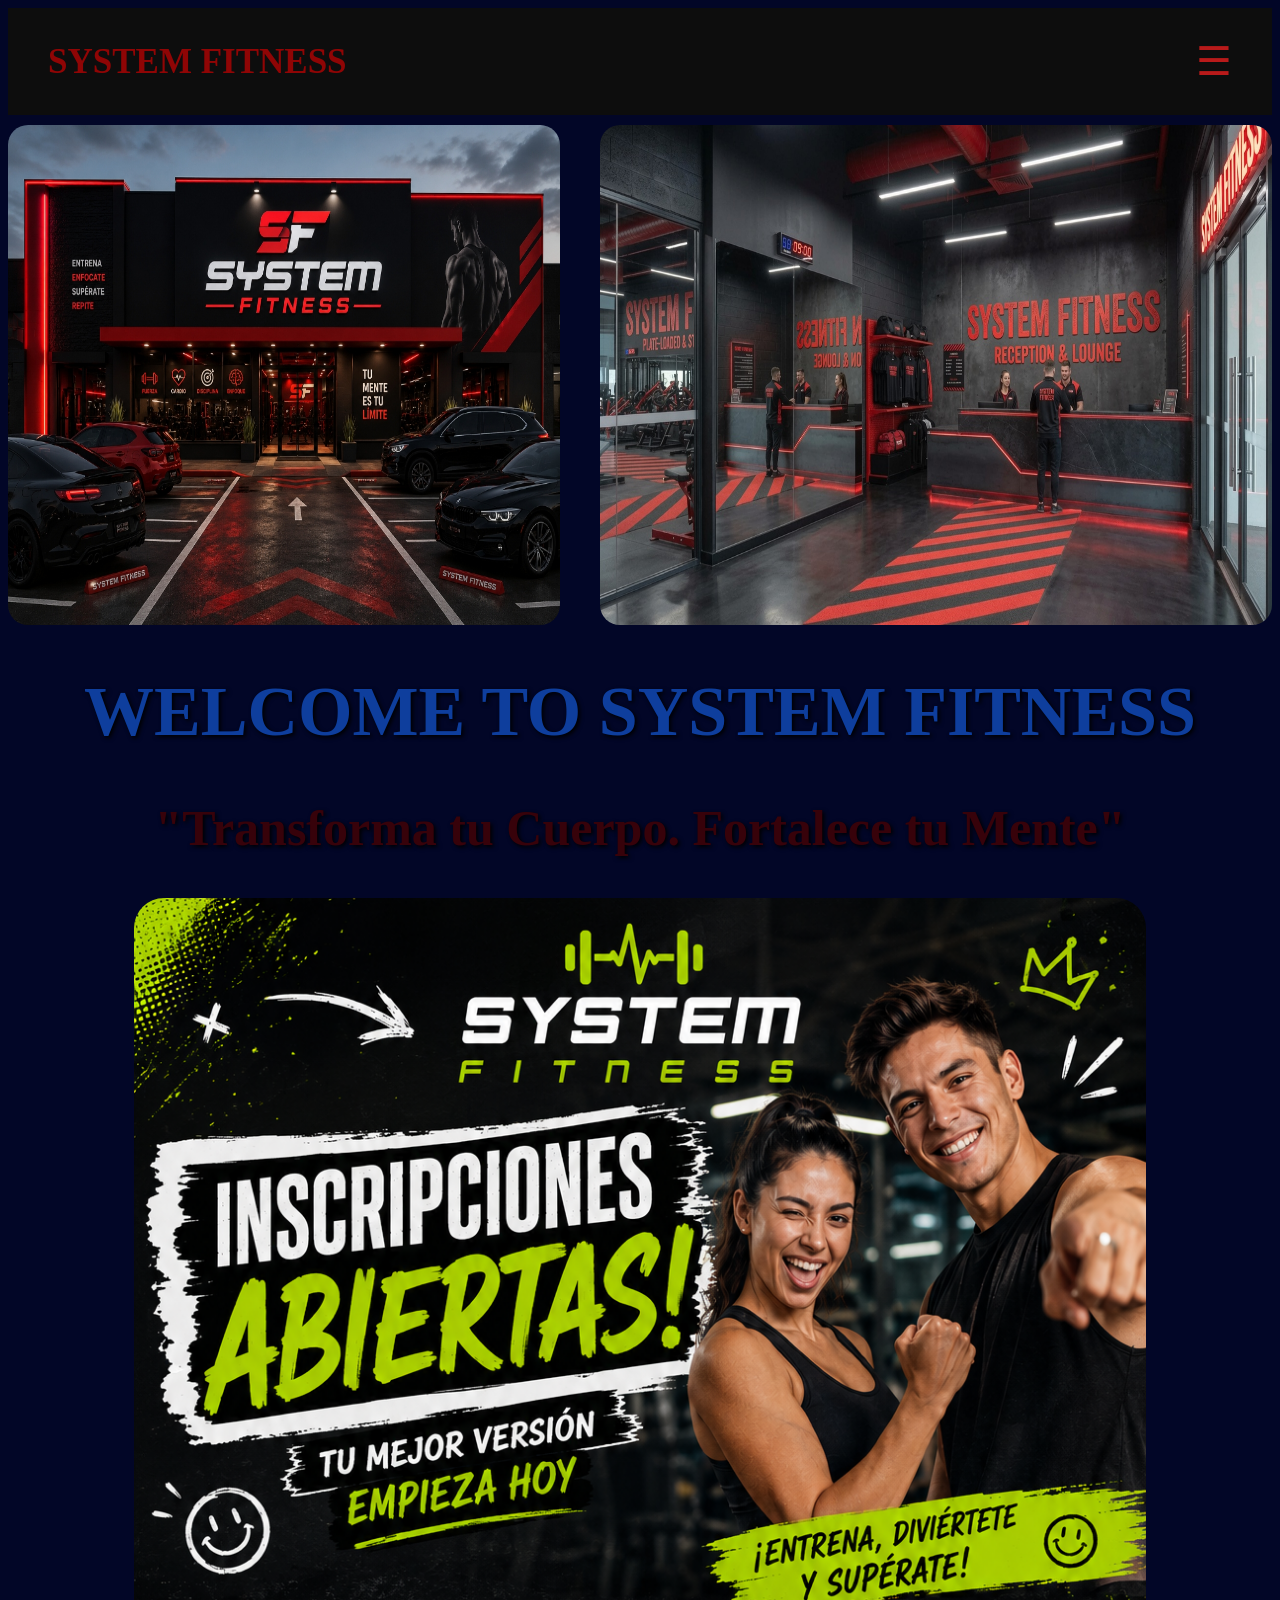
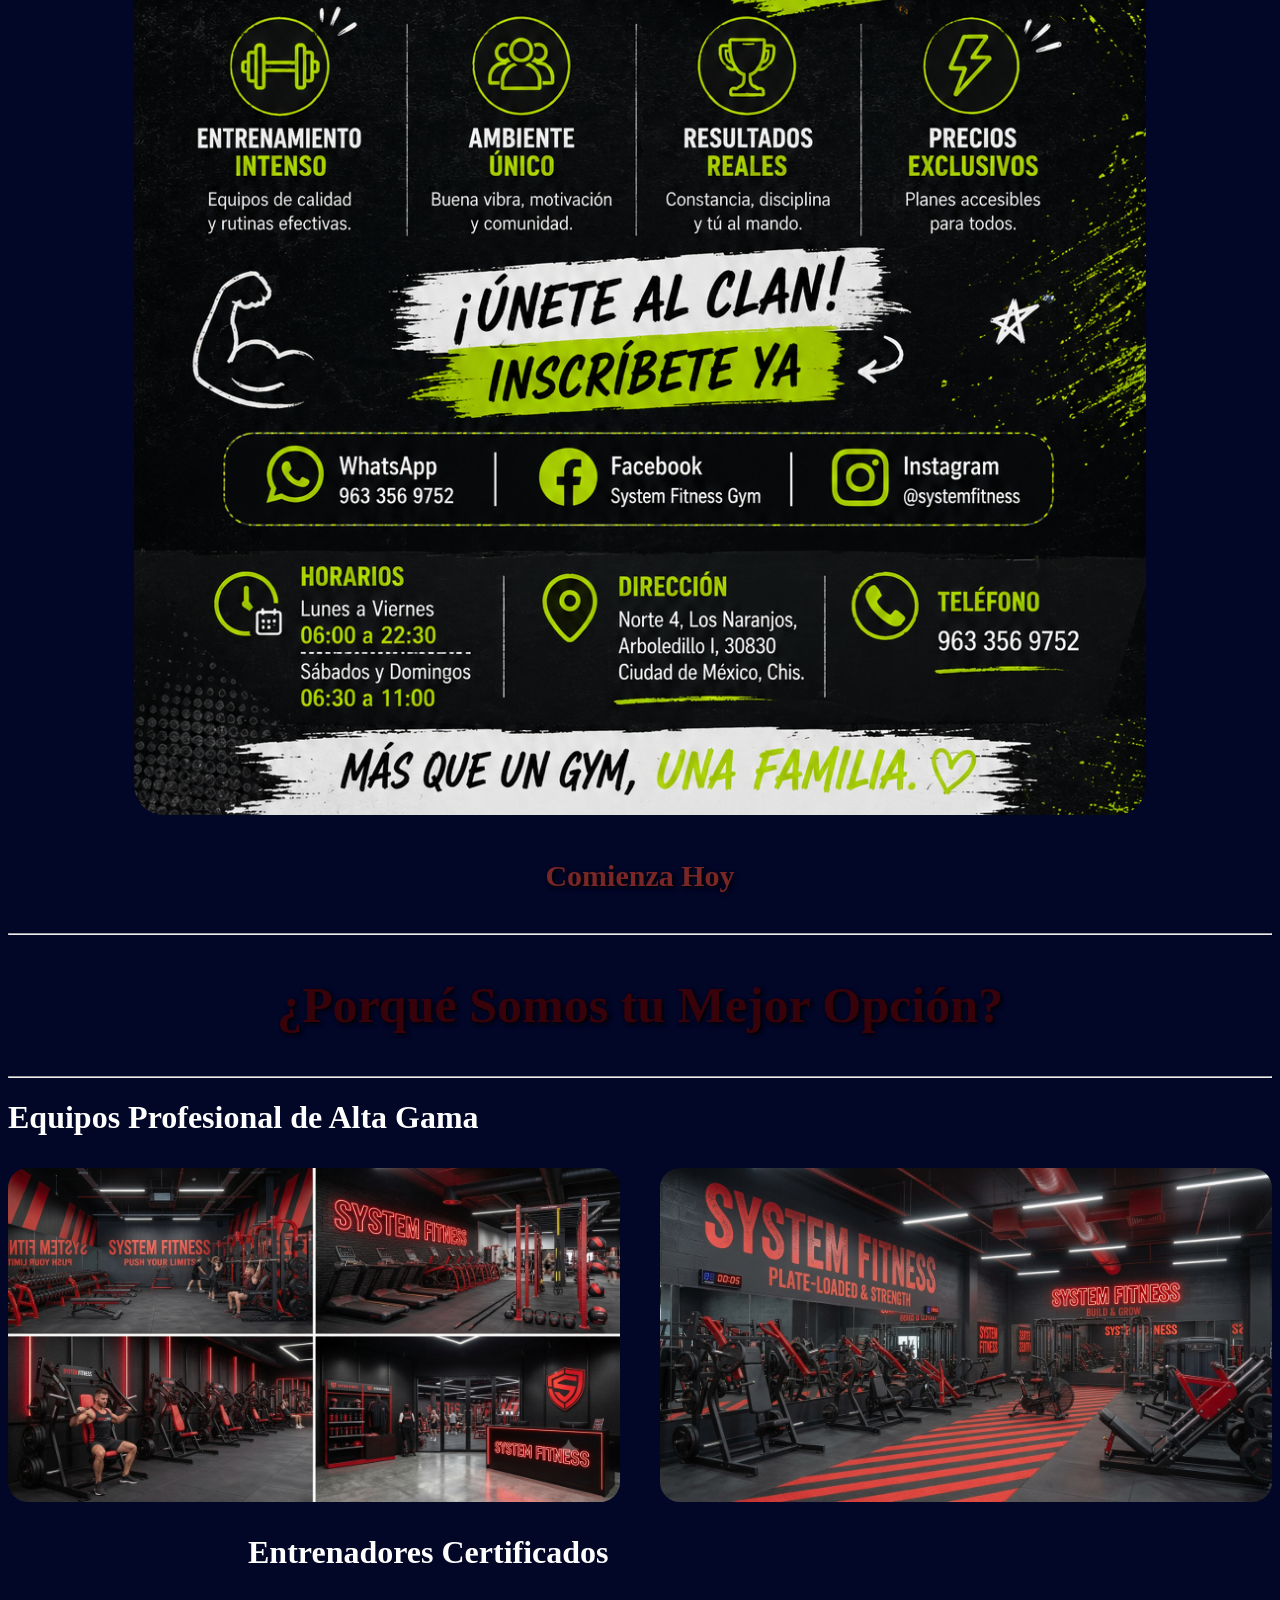
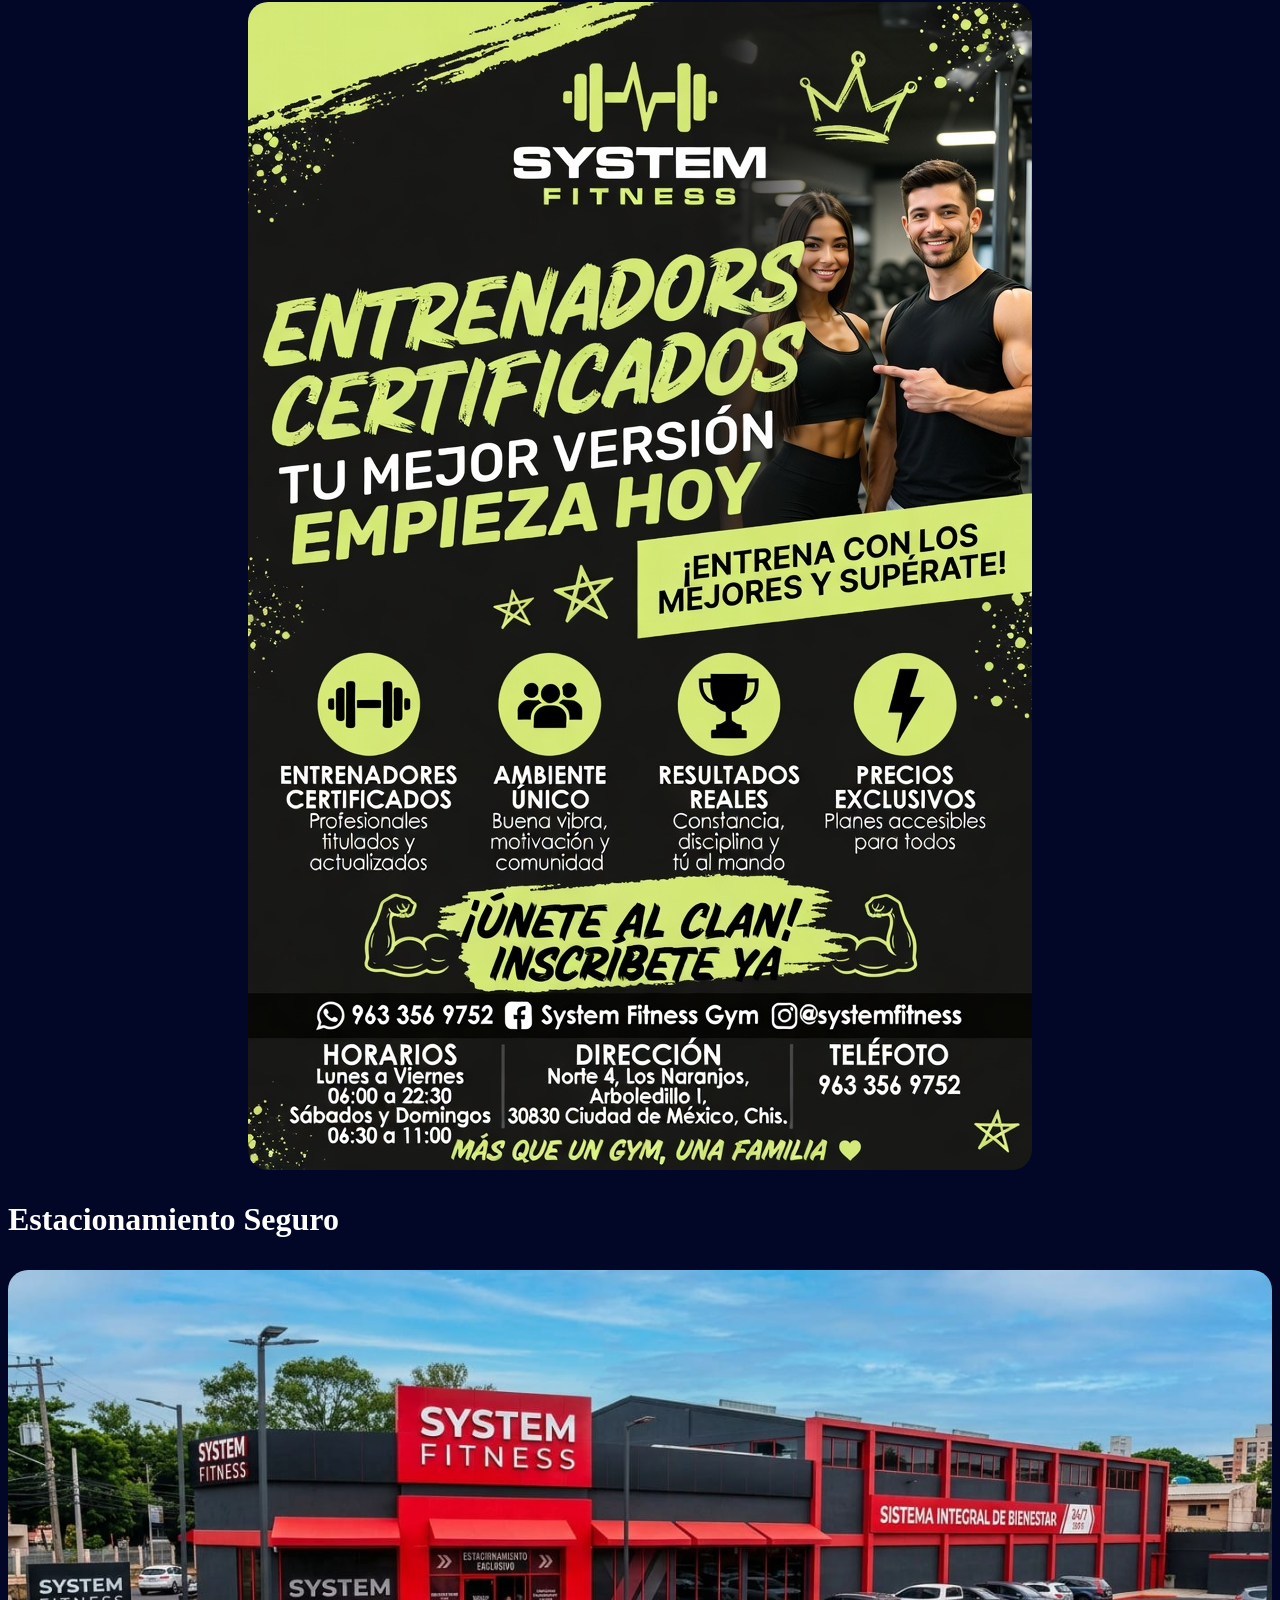
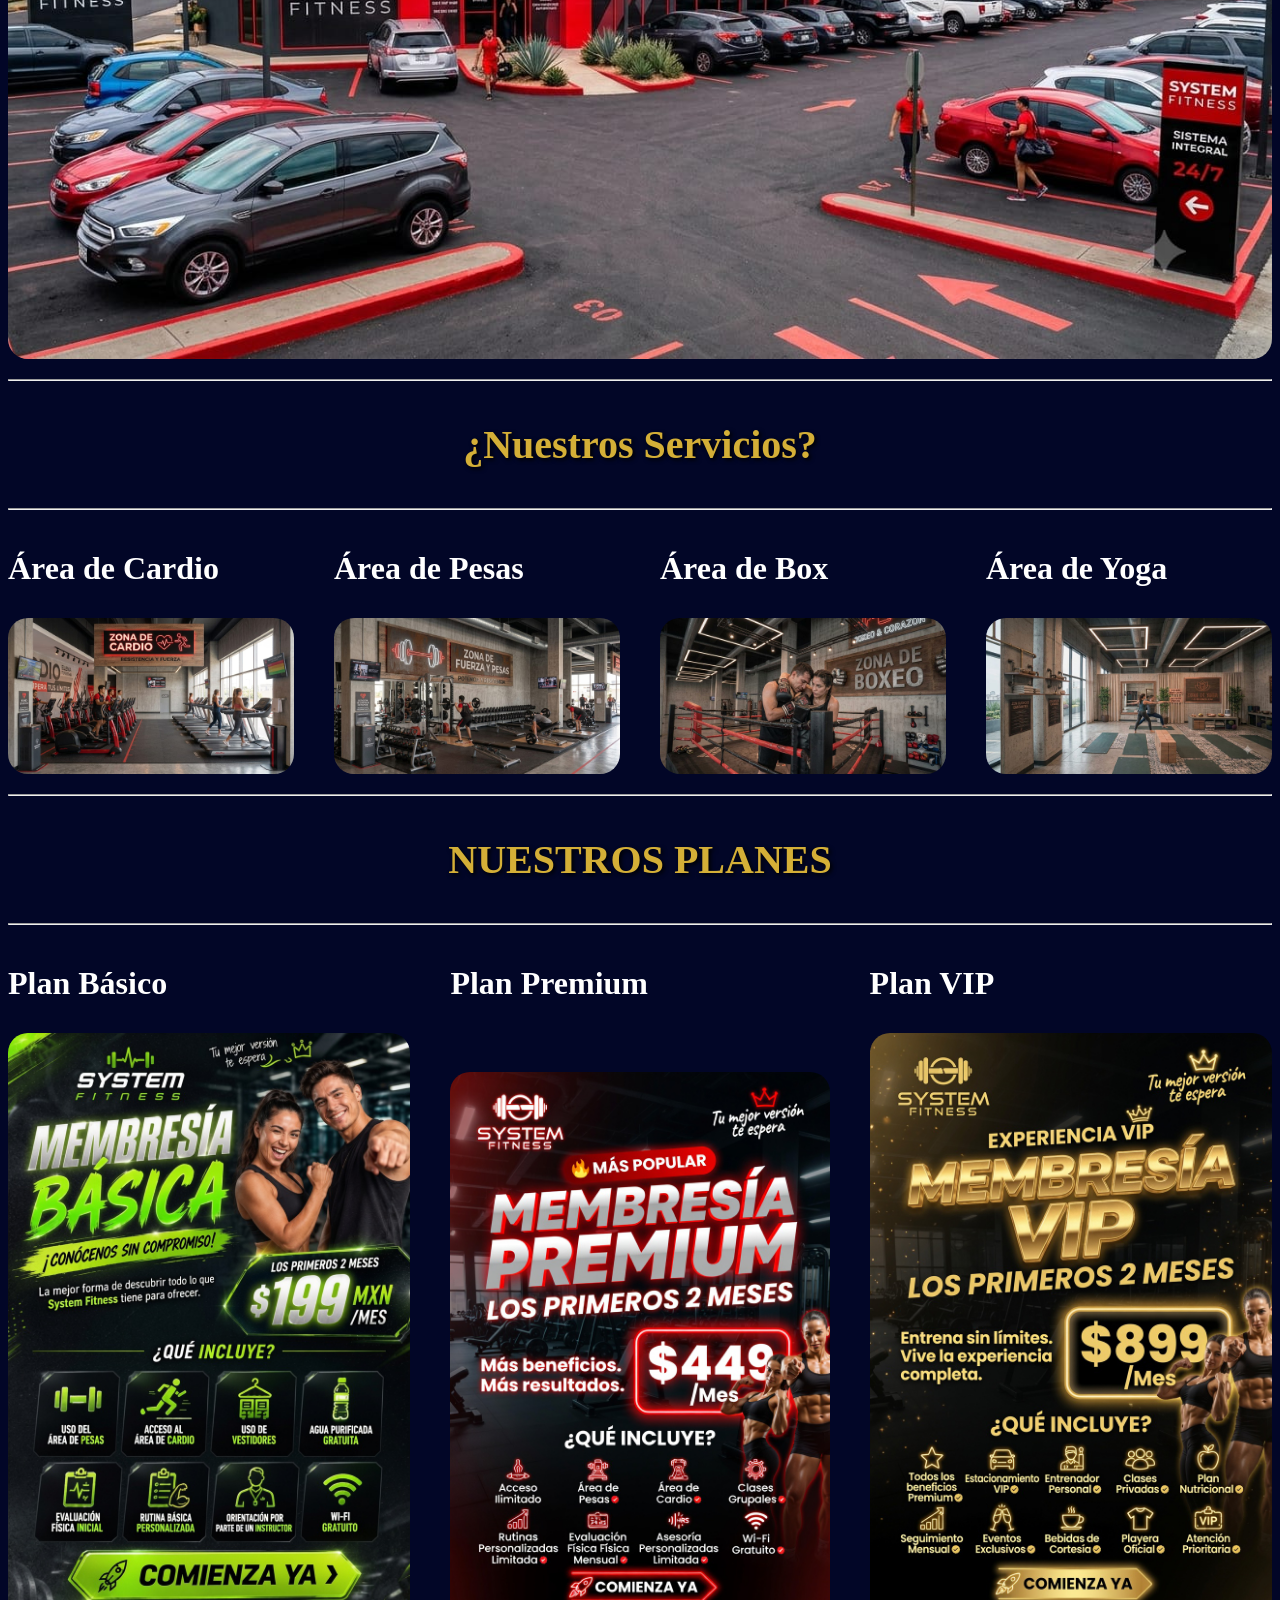
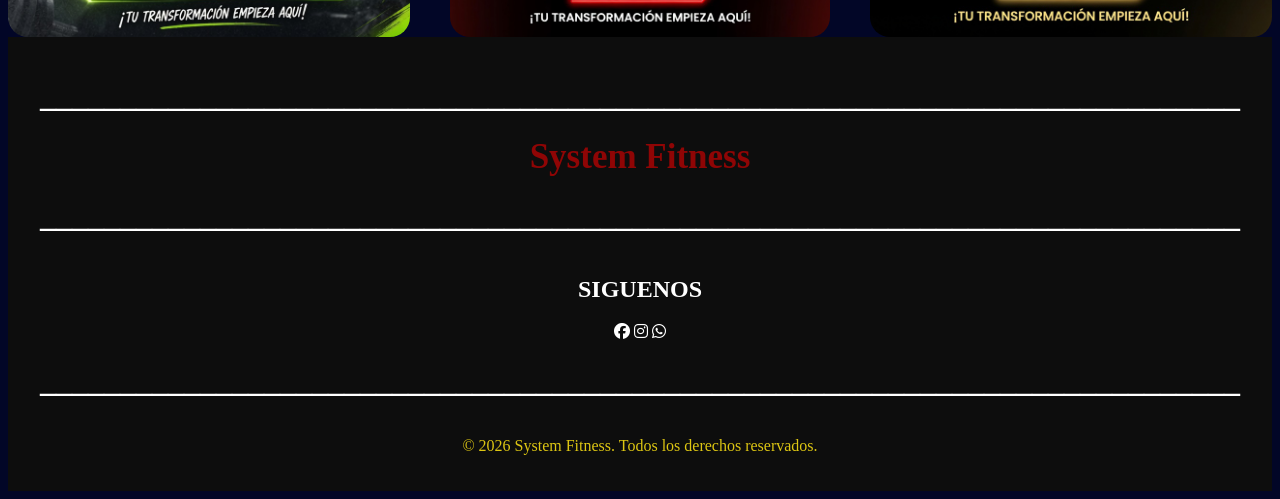
==== index.html/index.html @ 3337916f "Subida de Archivos" ====
<!DOCTYPE html>
<html lang="es">
<head>
    <meta charset="UTF-8">
    <meta name="viewport" content="width=device-width, initial-scale=1.0">
    <title>System Fitness</title>
    <link rel="stylesheet" href="Principal.css">
    <link rel="stylesheet" href="Paginas.css">
    <link rel="stylesheet" href="https://cdnjs.cloudflare.com/ajax/libs/font-awesome/6.4.0/css/all.min.css">
</head>
<body>
<header>
<div class="logo">
    <a href="index.html">
        <h1>SYSTEM FITNESS</h1>
    </a>
</div>
    <div class="menu-btn" onclick="toggleMenu()">
        ☰
    </div>
    <nav id="menu">
        <ul>
            <li><a href="index.html">Inicio</a></li>
            <li><a href="Servicios.html">Servicios</a></li>
            <li><a href="Contactos.html">Contactos</a></li>
            <li><a href="Instalaciones.html">Instalaciones</a></li>
            <li><a href="Tienda.html">Tienda</a></li>
        </ul>
    </nav>
</header>
<div class="INICIOGYM">
    <div class="INICIOGYM1">
      <img src="Estacionamiento.jpeg">
    </div>
    <div class="INICIOGYM1">
      <img src="Imagen 1.jpeg">
    </div>
</div>
 <div class="TextoInicio">
    <div class="TextoInicio1">
     <h1>WELCOME TO SYSTEM FITNESS</h1>
     <h2>"Transforma tu Cuerpo.
Fortalece tu Mente"</h2>
    </div>
 </div>
 <div class="TextoInicio">
    <div class="TextoInicio1">
        <img src="Inscripciones.png">
<h4>
Comienza Hoy</h4>
<hr>
    <h2>¿Porqué Somos tu Mejor Opción?</h2>
<hr>
    </div>
</div>   
        <h1>Equipos Profesional de Alta Gama</h1>  
<div class="INICIO">
    <div class="INICIO1">
        <img src="Imagen 2.jpeg">
    </div>
    <div class="INICIO1">
        <img src="Imagen 3.jpeg">
    </div>
</div>
<div class="INICIO">
    <div class="INICIO1">
        <h1>Entrenadores Certificados</h1>
        <img src="EntrenadoresCertificados.jpg">
    </div>
</div>
<div class="INICIO">
    <div class="INICIO1">
        <h1>Estacionamiento Seguro</h1>
        <img src="Estacionamiento2.jpeg">
    </div>
</div>
 <div class="TextoInicio">
    <div class="TextoInicio1">
<hr>
    <h3>¿Nuestros Servicios?</h3>
<hr>
    </div>
 </div>
<div class="INICIO">
    <div class="INICIO1">
        <h1>Área de Cardio</h1>
        <img src="Cardio.jpeg">
    </div>
    <div class="INICIO1">
        <h1>Área de Pesas</h1>
        <img src="Pesas.jpeg">
    </div>
    <div class="INICIO1">
        <h1>Área de Box</h1>
        <img src="Boxeo1.jpeg">
    </div>
    <div class="INICIO1">
        <h1>Área de Yoga</h1>
        <img src="Yoga1.jpeg">
    </div>
</div>
 <div class="TextoInicio">
    <div class="TextoInicio1">
<hr>
    <h3>NUESTROS PLANES</h3>
<hr>
    </div>
 </div>
<div class="INICIO">
    <div class="INICIO1">
        <h1>Plan Básico</h1>
        <img src="MembresiaBasica.jpg">
    </div>
    <div class="INICIO1">
        <h1>Plan Premium</h1>
        <img src="MembresiaPremium.jpg">
    </div>
    <div class="INICIO1">
        <h1>Plan VIP</h1>
        <img src="MembresiaVIP.jpg">
    </div>
</div>
<footer>
 <h1>___________________________________________________________________________</h1>
    <div class="logo">
        <h1>System Fitness</h1>
    </div>
    <h1>___________________________________________________________________________</h1>
    <h2>SIGUENOS</h2>
  <div class="social-icons">
    <i class="fa-brands fa-facebook"></i>
    <i class="fa-brands fa-instagram"></i>
    <i class="fa-brands fa-whatsapp"></i>
        <h1>___________________________________________________________________________</h1>
    </div>
    <p>&copy; 2026 System Fitness. Todos los derechos reservados.</p>
</footer>            
<script>
function toggleMenu() {
    let menu = document.getElementById("menu");
    if(menu.style.display === "block"){
        menu.style.display = "none";
    }else{
        menu.style.display = "block";
    }
}
</script>
</body>
</html>
---- index.html/Principal.css ----
/* Color de Fondo*/
body{
    background-color: rgb(2, 6, 39);
    background-size: cover;
}
/* Menu de Navegacion de System Fitness*/
.logo a{
    text-decoration: none;
    color: inherit;
    transition: .3s;
}
.logo a:hover{
    color: #ff4d4d;
}
/*Letras*/
body{
    color: white;
}
/*Parrafos*/
p{
    color: rgb(221, 198, 19);
}
/* Barra superior */
header{
    display:flex;
    justify-content:space-between;
    align-items:center;
    padding:30px 40px;
    background:#0d0d0d;
    position:center;
}
/* Logo */
.logo h1{
    margin:0;
    color:#8f0505;
    font-size:35px;
}
/* Botón hamburguesa */
.menu-btn{
    font-size:40px;
    cursor:pointer;
    color:rgb(184, 26, 26);
}
/* Menú oculto */
nav{
    display:none;
    position:absolute;
    top:80px;
    right:20px;
    background:#1a1a1a;
    border-radius:10px;
    width:220px;
}
/* Lista */
nav ul{
    list-style:none;
    margin:0;
    padding:0;
}
nav ul li{
    border-bottom:1px solid #333;
}
nav ul li:last-child{
    border-bottom:none;
}
nav ul li a{
    display:block;
    padding:15px;
    color:white;
    text-decoration:none;
}
/* Efecto al pasar mouse */
nav ul li a:hover{
    background:#101066;
    color:black;
}
/*Ultima Seccion*/
footer{
    flex-direction: column;
    background-color: #0d0d0d;
    color: white;
    text-align: center;
    padding: 20px;
    position: relative;
    bottom: 0;
    left: 0;
    max-width: 100%;
    display:grid;
    grid-template-columns: repeat(1, minmax(100px, 1fr));
    word-break: break-all;
}
---- index.html/Paginas.css ----
/* ================= Inicio ================= */
.INICIOGYM{
    display:flex;
    justify-content:center;
    gap:40px;
}
.INICIOGYM1{
    display:flex;
    flex-direction:column;
    gap:10px;
    margin-top:10px;
    margin-top: 10px; 
    justify-content:space-between; 
}
.INICIOGYM1 img{
    max-width:100%;
    height:500px;
    object-fit:fill;   
    border-radius:20px;
    transition:.3s;
    cursor:pointer;
}
/*_________________________________________________________________*/
.TextoInicio{
    text-align:center;
    margin-top:20px;
}
.TextoInicio1 h1{
    font-size:70px;
    color:#0e3e9d;
    text-shadow: 2px 2px 4px #000000;
}
.TextoInicio1 h2{
    font-size:50px;
    color:#37020a;
    text-shadow: 2px 2px 4px #000000;
}
.TextoInicio1 h3{
    font-size:40px;
    color:#d4af37;
    text-shadow: 2px 2px 4px #000000;
}
.TextoInicio1 h4{
    font-size:30px;
    color:#792626;
    text-shadow: 2px 2px 4px #000000;
}
.TextoInicio1 h5{
    font-size:30px;
    color:#ff0000;
    text-shadow: 2px 2px 4px #000000;
}
.TextoInicio1 img{
    max-width:80%;
    height:auto;
    object-fit:fill;   
    border-radius:30px;
    transition:.3s;
    cursor:pointer;
}
/*_________________________________________________________________*/
.INICIO{
    display:flex;
    justify-content:center;
    gap:40px;
}
.INICIO1{
    margin-top: 10px;
    flex-direction: column;
    display:flex;
    justify-content:space-between;
    gap:10px;
}
.INICIO1 img{
    max-width:100%;
    height:auto;
    object-fit:fill;   
    border-radius:20px;
    transition:.3s;
    cursor:pointer;
}
/* ================= Servicios ================= */
.SERVICIOS{
    display:flex;
    justify-content:center;
    gap:40px;
    margin-left: 40px;
}
.SERVICIOS1{
    margin-top: 30px;
   display:flex;
    flex-direction:column;
    justify-content:space-between;
    gap:10px;
}
.SERVICIOS1 img{
    max-width:100%;
    height: 450px;;
    object-fit:fill;   
    border-radius:20px;
    transition:.3s;
    cursor:pointer;
}
/*_________________________________________________________________*/
.table1{
    margin-bottom:60px;
    margin: 0 auto;
    border-collapse: collapse;
    width: 100%;
    max-width: 1200px;
    height: auto;
    margin: 0 auto 40px auto;
    border: 3px solid black;
}
.table1 th,
.table1 td{
    background:#db0c0c;
    color:white;
    border:3px solid black;
    padding:15px;
    text-align:center;
    vertical-align:middle;
}
.table2{
    margin: 0 auto;
    border-collapse: collapse;
    margin: 0 auto 40px auto;
    width: 100%;
    max-width: 1200px;
    height: auto;
    border: 3px solid black;
}
.table2 th,
.table2 td{
    background:#084cc2;
    color:white;
    border:3px solid black;
    padding:15px;
    vertical-align:top;
}
/* ================= Contactos ================= */


/* ================= Instalaciones ================= */
.INSTALACION{
    display:flex;
    justify-content:center;
    gap:40px;
}
.INSTALACION1{
    margin-top: 10px;
    flex-direction: column;
    display:flex;
    justify-content:space-between;
    gap:10px;
}
.INSTALACION1 img{
    max-width:100%;
    height: 450px;
    object-fit:fill;   
    border-radius:20px;
    transition:.3s;
    cursor:pointer;
}
.Maquinas{
    display:flex;
    justify-content:center;
    gap:40px;
}
.Maquina{
    margin-top: 10px;
    flex-direction: column;
    display:flex;
    justify-content:space-between;
    gap:10px;
}
.Maquina img{
    object-fit:contain;
    background:white;
    padding:10px;
    max-width:100%;
    height:250px;
    object-fit:cover;   
    border-radius:20px;
    transition:.3s;
    cursor:pointer;
}
/* ================= Tienda ================= */
.Tienda{
    display:flex;
    justify-content:center;
    gap:40px;
}
.Tienda1{
    margin-top: 10px;
    flex-direction: column;
    display:flex;
    justify-content:space-between;
    gap:10px;
}
.Tienda1 img{
    max-width:100%;
    height:450px;
    aspect-ratio: 1/1;
    object-fit:fill;   
    border-radius:20px;
    transition:.3s;
    cursor:pointer;
}
.Marcas{
    display:flex;
    justify-content:center;
    gap:40px;
}
.Marca1{
    margin-top: 10px;
    flex-direction: column;
    display:flex;
    justify-content:space-between;
    gap:10px;
}
.Marca1 img{
    max-width:100%;
    height:300px;
    aspect-ratio: 1/1;
    object-fit:fill;   
    border-radius:20px;
    transition:.3s;
    cursor:pointer;
}
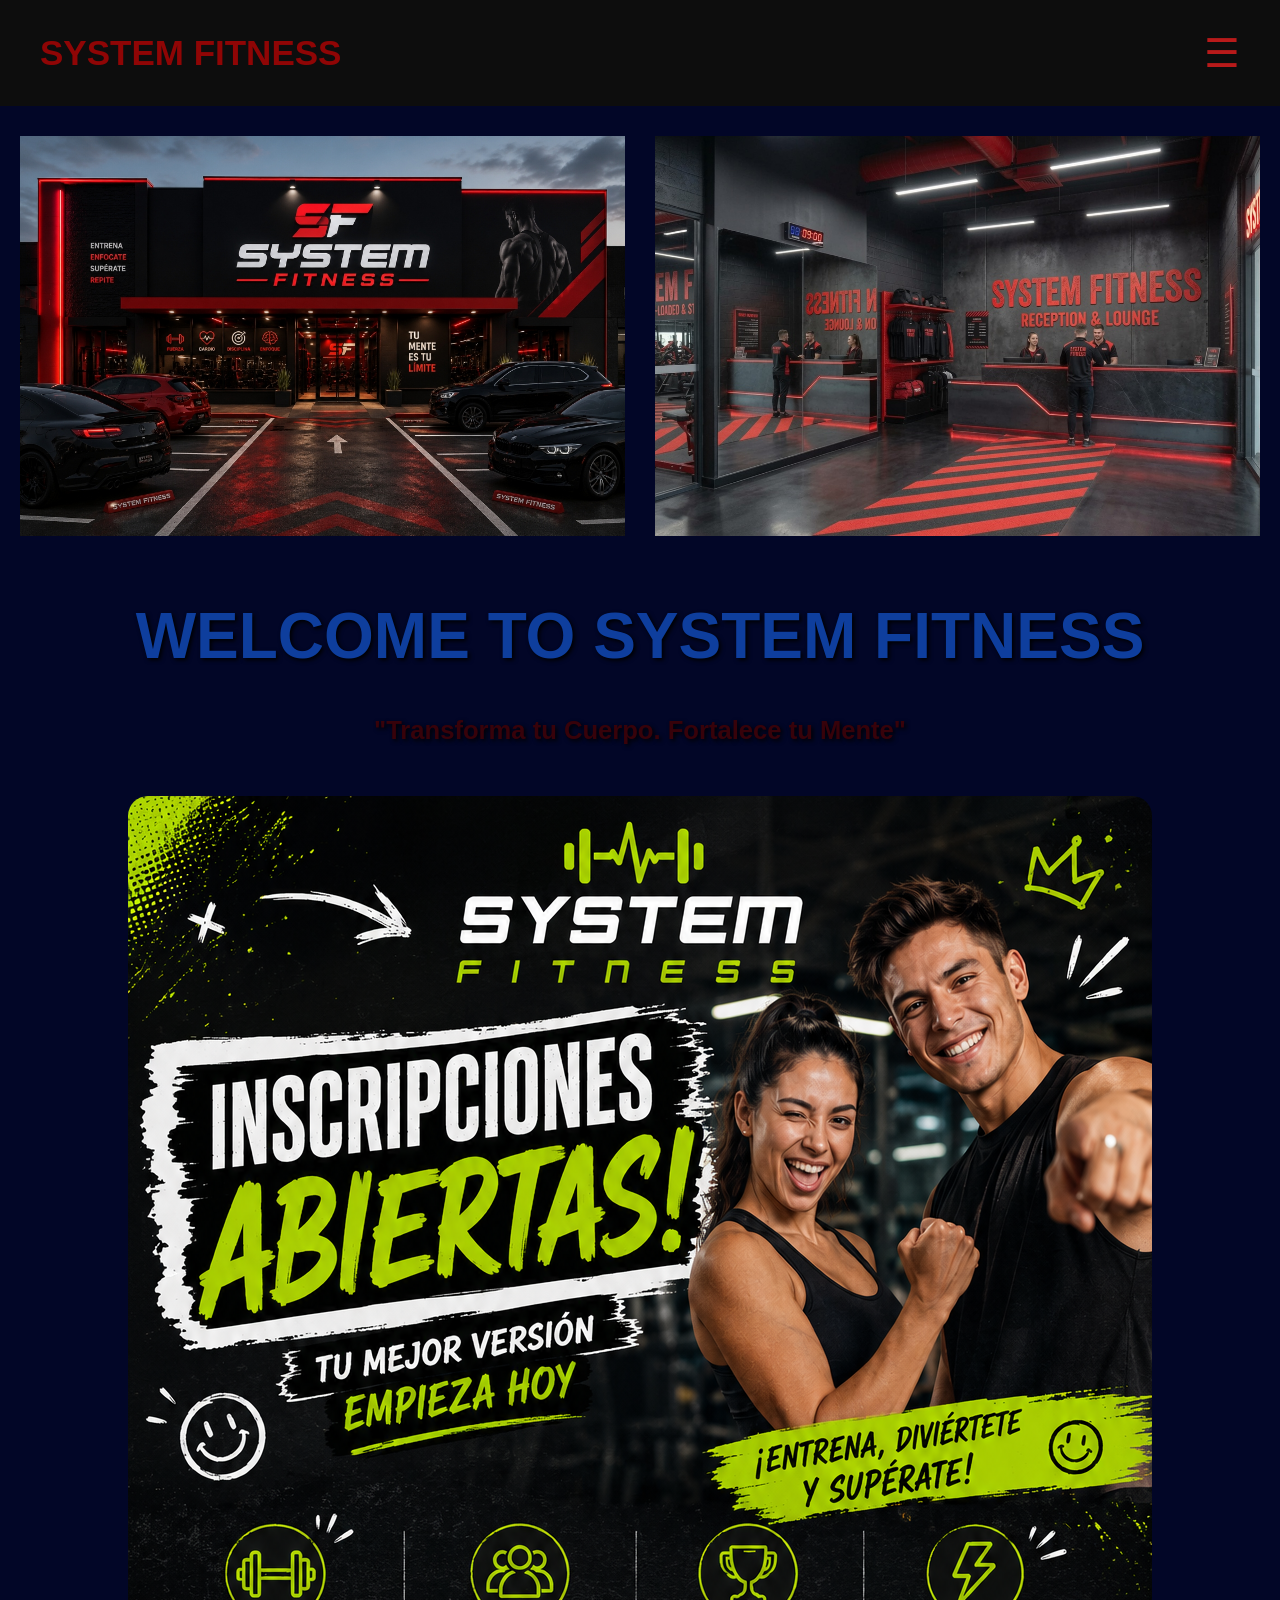
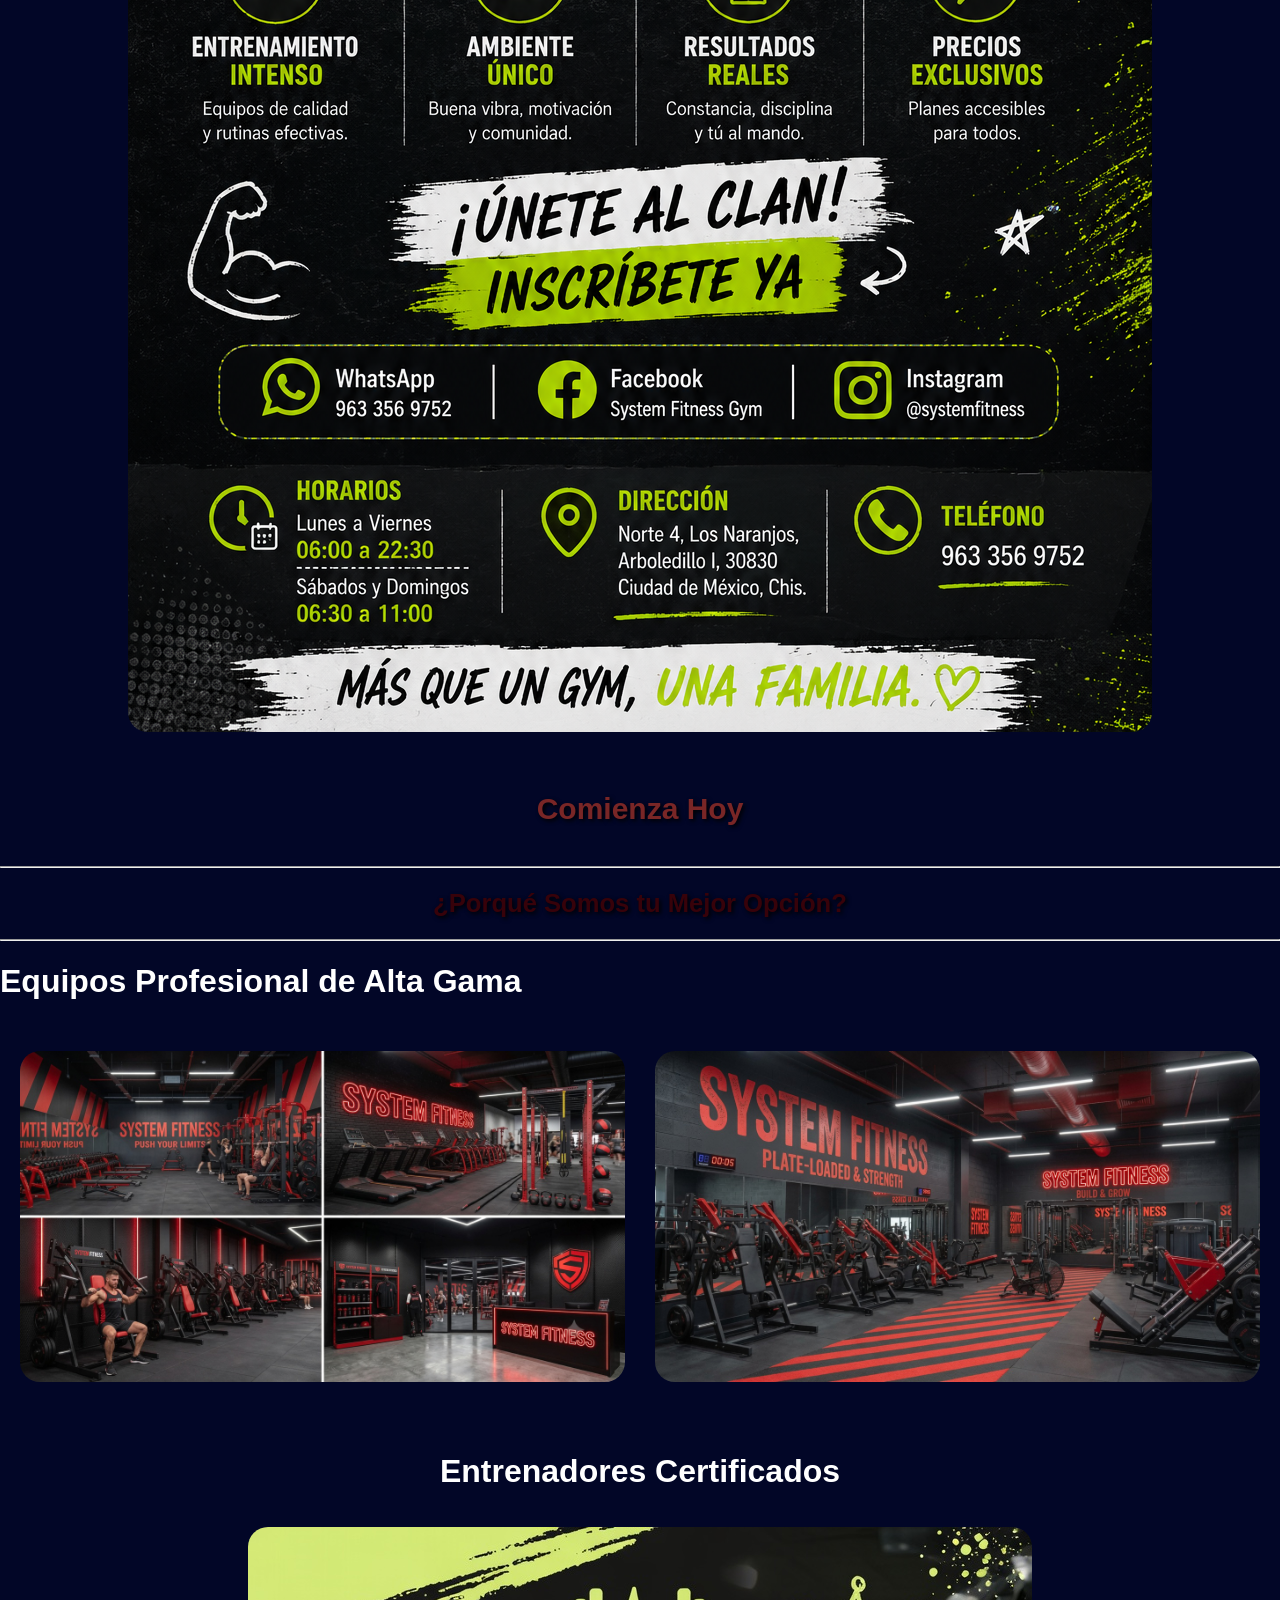
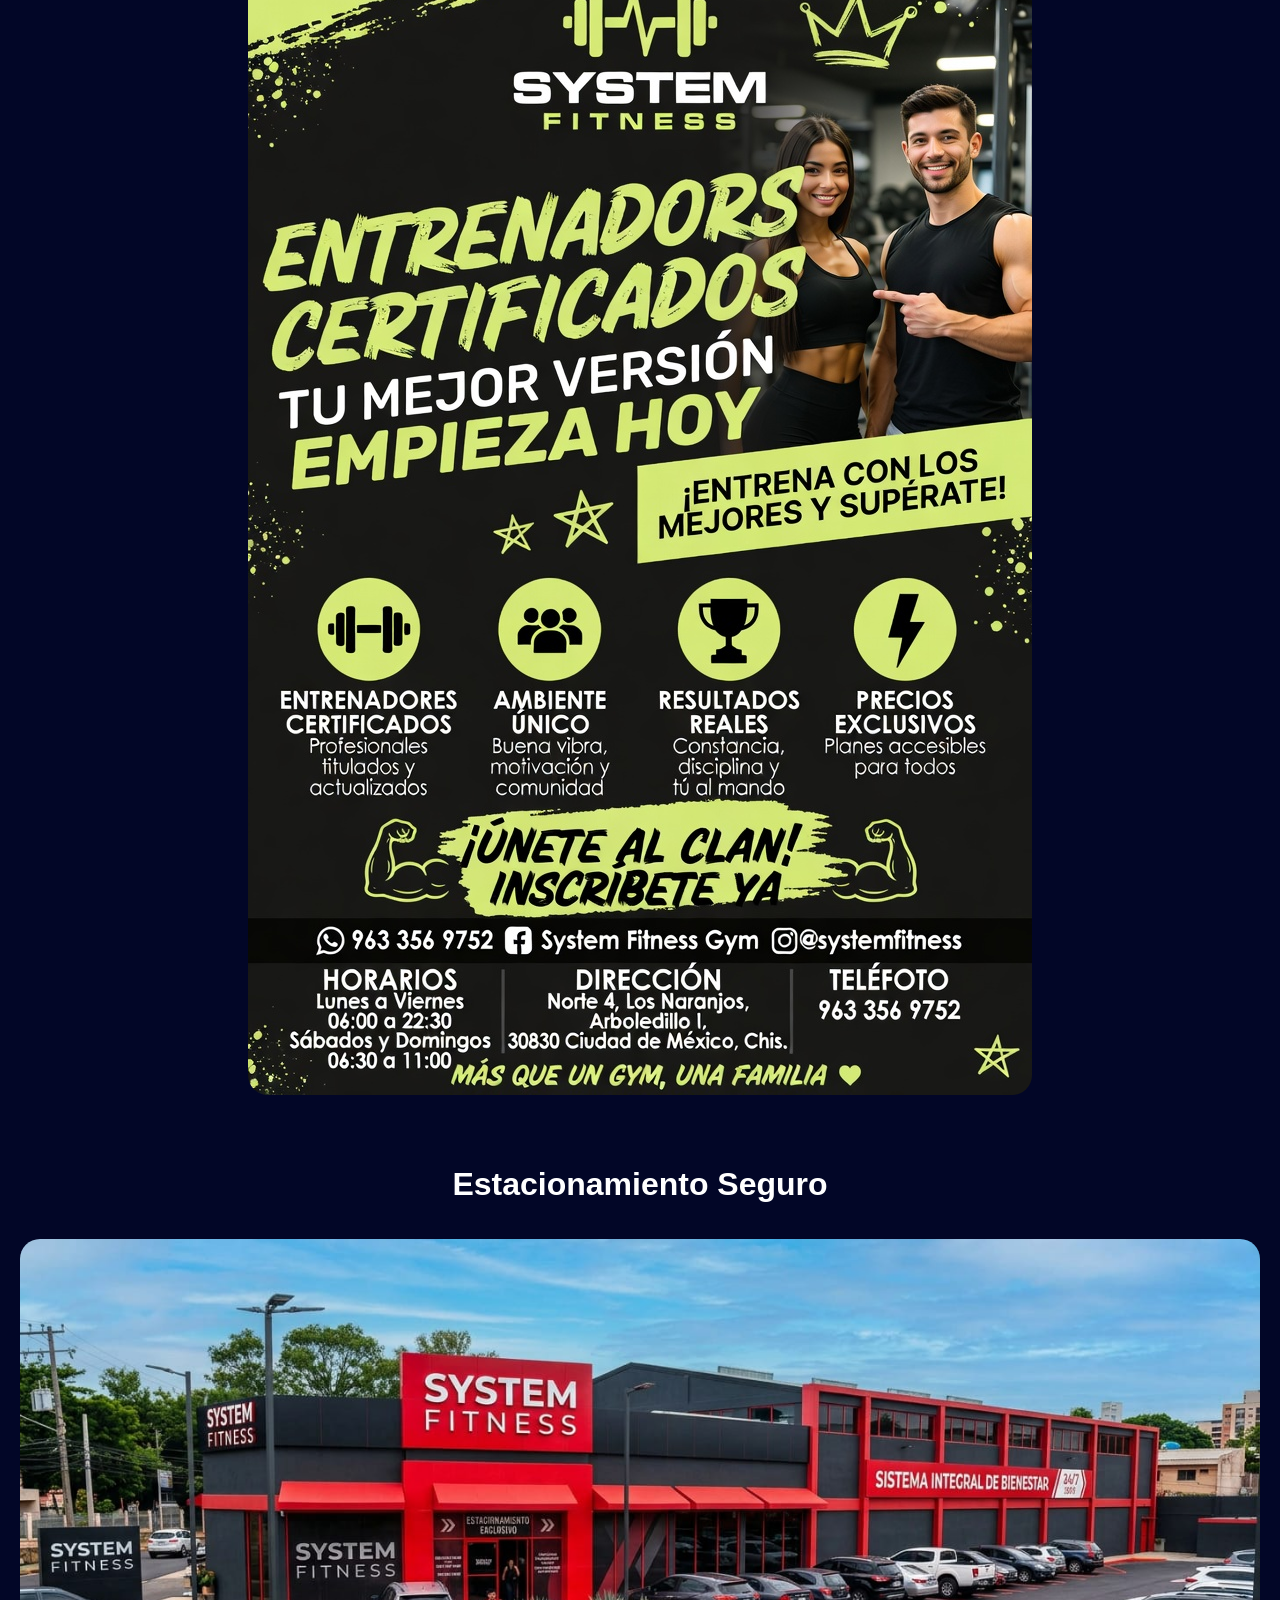
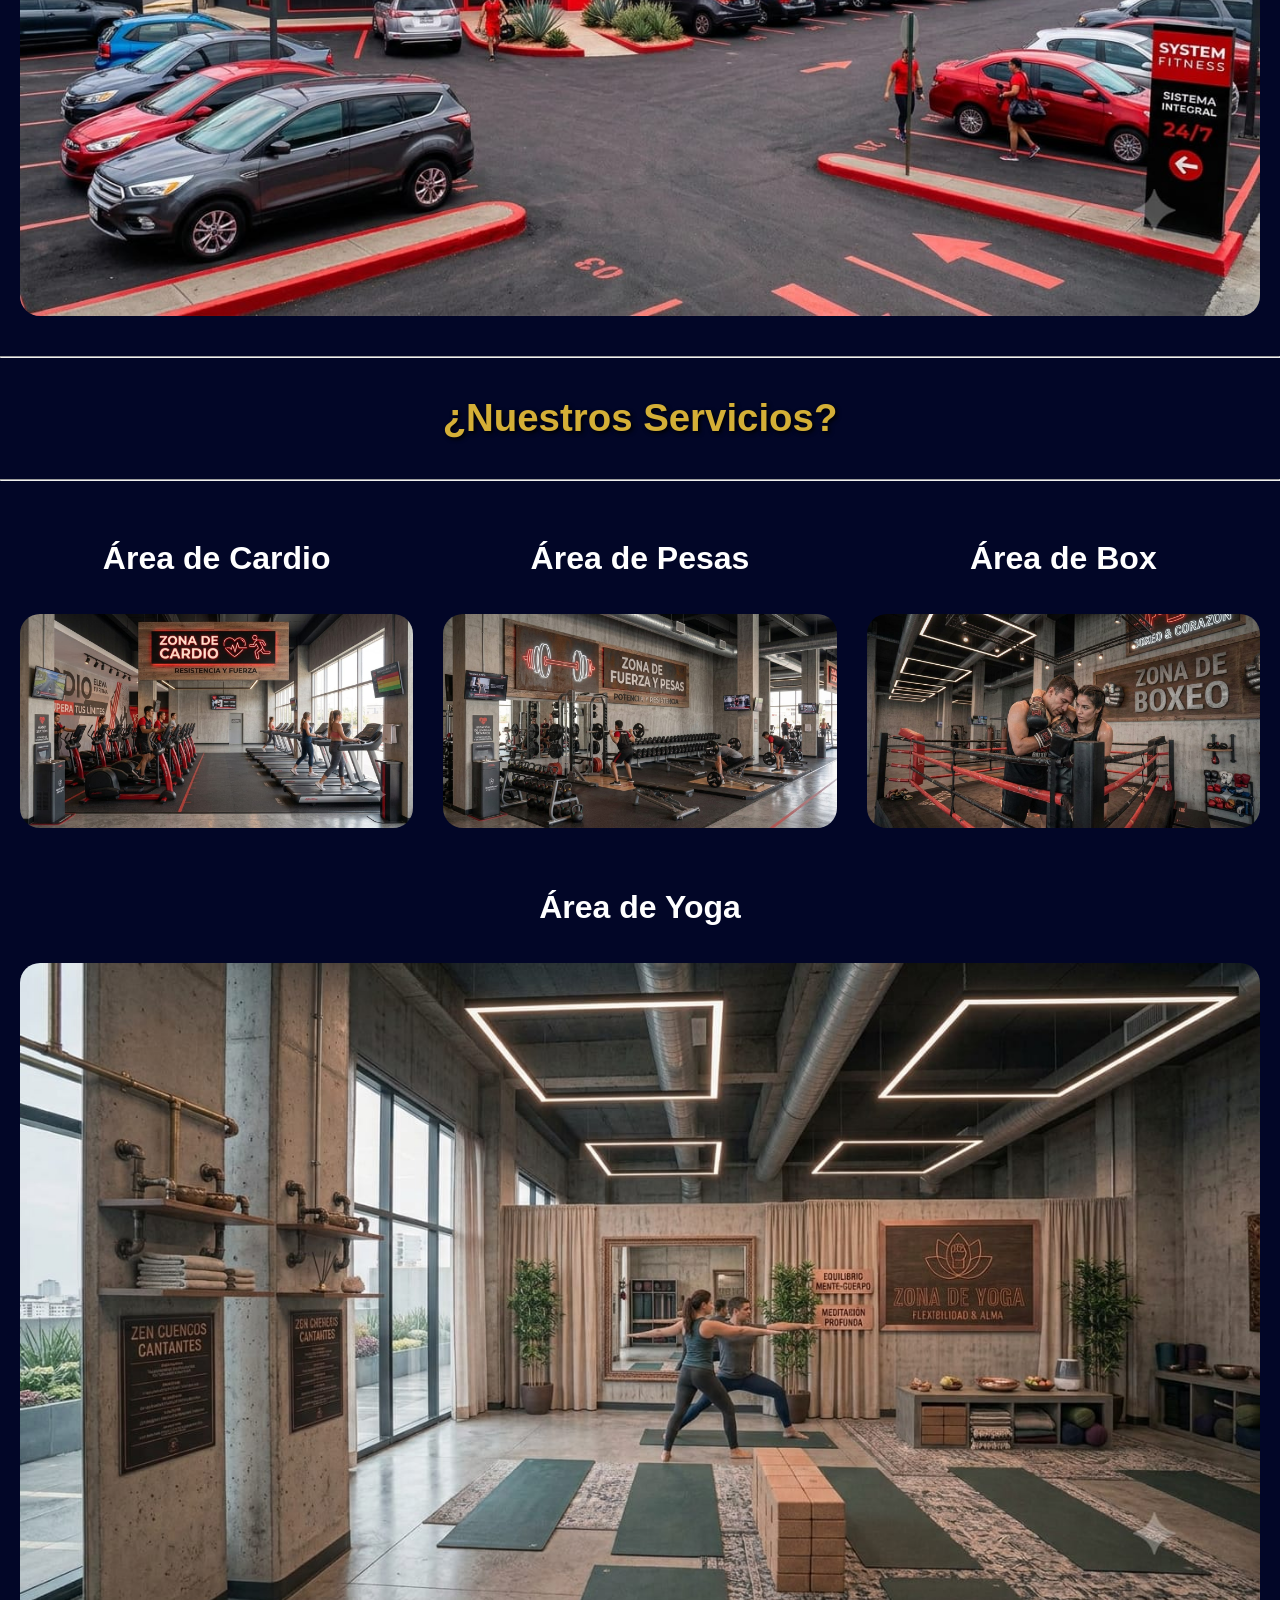
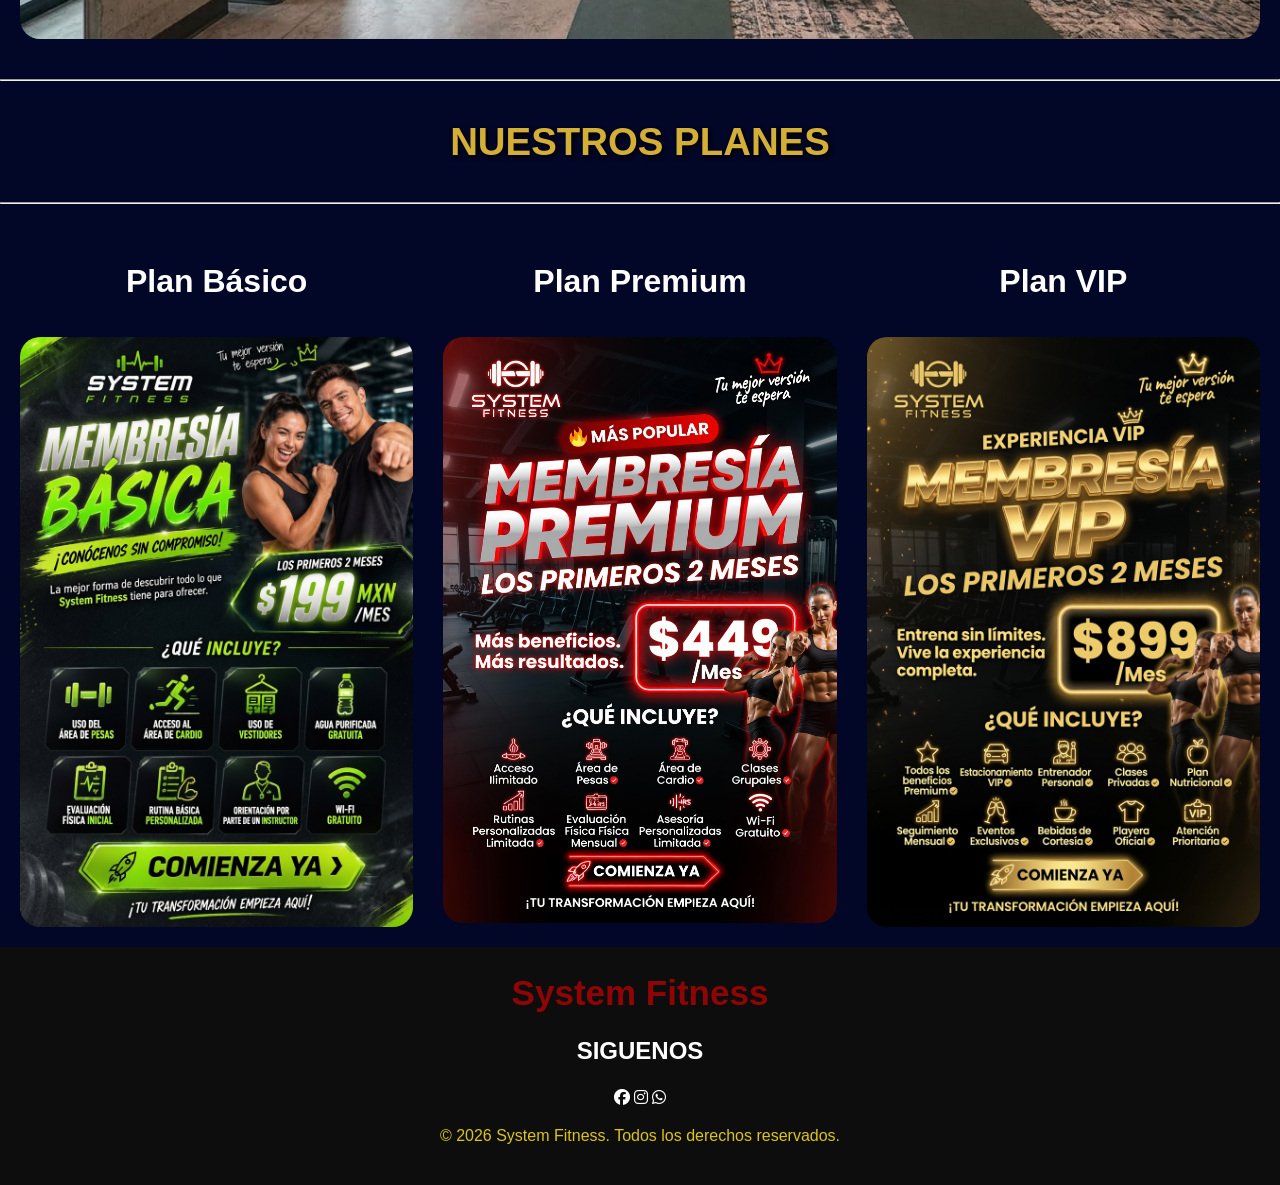
==== commit 35d36856: "Refactor HTML structure and improve layout" ====
--- a/index.html/index.html
+++ b/index.html/index.html
@@ -30,10 +30,10 @@
 </header>
 <div class="INICIOGYM">
     <div class="INICIOGYM1">
-      <img src="Estacionamiento.jpeg">
+        <img src="Estacionamiento.jpeg">
     </div>
     <div class="INICIOGYM1">
-      <img src="Imagen 1.jpeg">
+        <img src="Imagen 1.jpeg">
     </div>
 </div>
  <div class="TextoInicio">
@@ -43,9 +43,13 @@
 Fortalece tu Mente"</h2>
     </div>
  </div>
+ <div class="INICIO">
+    <div class="INICIO1">
+        <img src="Inscripciones.png">
+    </div>
+ </div>
  <div class="TextoInicio">
     <div class="TextoInicio1">
-        <img src="Inscripciones.png">
 <h4>
 Comienza Hoy</h4>
 <hr>
@@ -120,24 +124,29 @@
         <img src="MembresiaVIP.jpg">
     </div>
 </div>
+<div class="separador">
 <footer>
- <h1>___________________________________________________________________________</h1>
+    <div class="separador"></div>
     <div class="logo">
         <h1>System Fitness</h1>
     </div>
-    <h1>___________________________________________________________________________</h1>
+    <div class="separador"></div>
     <h2>SIGUENOS</h2>
-  <div class="social-icons">
-    <i class="fa-brands fa-facebook"></i>
-    <i class="fa-brands fa-instagram"></i>
-    <i class="fa-brands fa-whatsapp"></i>
-        <h1>___________________________________________________________________________</h1>
+    <div class="separador"></div>
+    <div class="social-icons">
+        <i class="fa-brands fa-facebook"></i>
+        <i class="fa-brands fa-instagram"></i>
+        <i class="fa-brands fa-whatsapp"></i>
     </div>
+    <div class="separador"></div>
     <p>&copy; 2026 System Fitness. Todos los derechos reservados.</p>
-</footer>            
+        <div class="separador"></div>
+</footer>
+</div>
 <script>
 function toggleMenu() {
     let menu = document.getElementById("menu");
+
     if(menu.style.display === "block"){
         menu.style.display = "none";
     }else{
@@ -146,4 +155,4 @@
 }
 </script>
 </body>
-</html>+</html>
--- a/index.html/Paginas.css
+++ b/index.html/Paginas.css
@@ -1,55 +1,106 @@
-/* ================= Inicio ================= */
-.INICIOGYM{
-    display:flex;
-    justify-content:center;
-    gap:40px;
-}
-.INICIOGYM1{
-    display:flex;
-    flex-direction:column;
-    gap:10px;
-    margin-top:10px;
-    margin-top: 10px; 
-    justify-content:space-between; 
-}
-.INICIOGYM1 img{
-    max-width:100%;
-    height:500px;
-    object-fit:fill;   
-    border-radius:20px;
-    transition:.3s;
-    cursor:pointer;
-}
-/*_________________________________________________________________*/
+/* ===== IMAGENES PRINCIPALES EN MOVIL ===== */
+body{
+    overflow-x:hidden;
+    margin:0;
+    padding:0;
+    box-sizing:border-box;
+    font-family: Arial, Helvetica, sans-serif;
+}
 .TextoInicio{
     text-align:center;
     margin-top:20px;
 }
 .TextoInicio1 h1{
-    font-size:70px;
+    font-size: clamp(1.8rem, 5vw, 4.375rem);
     color:#0e3e9d;
     text-shadow: 2px 2px 4px #000000;
 }
 .TextoInicio1 h2{
-    font-size:50px;
+    overflow-wrap: break-word;
+    word-wrap: break-word; 
+    font-size: clamp(1rem, 2vw, 3rem);
     color:#37020a;
     text-shadow: 2px 2px 4px #000000;
 }
 .TextoInicio1 h3{
-    font-size:40px;
+    font-size: clamp(1.4rem, 3vw, 2.5rem);
     color:#d4af37;
     text-shadow: 2px 2px 4px #000000;
 }
 .TextoInicio1 h4{
-    font-size:30px;
+    font-size: clamp(1.1rem, 2.5vw, 1.875rem);
     color:#792626;
     text-shadow: 2px 2px 4px #000000;
 }
 .TextoInicio1 h5{
-    font-size:30px;
+    font-size: clamp(1.1rem, 2.5vw, 1.875rem);
     color:#ff0000;
     text-shadow: 2px 2px 4px #000000;
 }
+.separador {
+    width: 100%;
+    max-width: 100%;
+    height: 4px;
+    background-color: white;
+    box-sizing: border-box;
+    border-top: 2px solid #0d0d0d;
+    border-bottom: 2px solid #0d0d0d;
+}
+@media (max-width: 600px) {
+    .INICIOGYM {
+        flex-direction: column;
+        align-items: center;
+        max-width: 100%;
+        height: auto;
+        padding: 0 15px;
+        box-sizing: border-box;
+        gap: 20px;
+    }
+    .INICIOGYM1 {
+    margin-top: 10px;
+    max-width: 100%;
+    height: auto;
+    flex-direction: column;
+    display:flex;
+    justify-content:space-between;
+    gap:10px;
+    }
+.INICIOGYM1 img {
+    display: block;
+    max-width: 100%;
+    height: auto;
+    object-fit: contain;
+    border-radius: 20px;
+    transition: .3s;
+    cursor: pointer;
+}
+    .INICIO {
+        flex-direction: column;
+        align-items: center;
+        gap: 20px;
+        max-width: 100%;
+        height: auto;
+    }
+.INICIO1{
+    margin-top: 10px;
+    flex-direction: column;
+    display:flex;
+    max-width: 100%;
+    height: auto;
+    justify-content:space-between;
+    gap:10px;
+}
+.INICIO1 img{
+ 
+    display: block;
+    max-width: 100%;
+    height: auto;
+    object-fit: contain;
+    border-radius: 20px;
+    transition: .3s;
+    cursor: pointer;
+}
+/*_________________________________________________________________*/
 .TextoInicio1 img{
     max-width:80%;
     height:auto;
@@ -59,26 +110,270 @@
     cursor:pointer;
 }
 /*_________________________________________________________________*/
-.INICIO{
-    display:flex;
-    justify-content:center;
-    gap:40px;
-}
-.INICIO1{
-    margin-top: 10px;
-    flex-direction: column;
-    display:flex;
-    justify-content:space-between;
-    gap:10px;
-}
-.INICIO1 img{
-    max-width:100%;
+
+/* ================= Servicios ================= */
+.SERVICIOS{
+    display:flex;
+    justify-content:center;
+    gap:40px;
+    margin-left: 40px;
+}
+.SERVICIOS1{
+    margin-top: 30px;
+    display:flex;
+    flex-direction:column;
+    justify-content:space-between;
+    gap:10px;
+}
+.SERVICIOS1 img{
+    max-width:100%;
+    height: auto;
+    object-fit:fill;   
+    border-radius:20px;
+    transition:.3s;
+    cursor:pointer;
+}
+/*_________________________________________________________________*/
+.TableContain{
+    overflow-x:auto;
+    margin-bottom:60px;
+    margin: 0 auto;
+    border-collapse: collapse;
+    margin: 0 auto 40px auto;
+    max-width: 100%;
+    height: auto;
+    border: 3px solid black;
+}
+.table1{
+    margin: 0 auto;
+    border-collapse: collapse;
+    margin: 0 auto 40px auto;
+    max-width: 100%;
+    height: auto;
+    border: 3px solid black;
+}
+.table1 th,
+.table1 td{
+    background:#db0c0c;
+    color:white;
+    border:3px solid black;
+    padding:15px;
+    vertical-align:top;
+    max-width: 100%;
+    height: auto;
+
+}
+.table2{
+    margin: 0 auto;
+    border-collapse: collapse;
+    margin: 0 auto 40px auto;
+    max-width: 100%;
+    height: auto;
+    border: 3px solid black;
+}
+.table2 th,
+.table2 td{
+    background:#084cc2;
+    color:white;
+    border:3px solid black;
+    padding:15px;
+    vertical-align:top;
+    max-width: 100%;
+    height: auto;
+}
+/* ================= Contactos ================= */
+
+
+/* ================= Instalaciones ================= */
+.INSTALACION2{
+    display:flex;
+    justify-content:center;
+    gap:20px;
+    max-width: 100%;
+    height: auto;
+    object-fit:contain;
+    object-fit:cover;
+}
+.INSTALACION{
+    display:flex;
+    justify-content:center;
+    gap:40px;
+    max-width: 100%;
+    height: auto;
+}
+.INSTALACION1{
+    margin-top: 10px;
+    flex-direction: column;
+    display:flex;
+    justify-content:space-between;
+    gap:10px;
+    max-width: 100%;
+    height: auto;
+}
+.INSTALACION1 img{
+    max-width:100%;
+    height: auto;
+    object-fit:fill;   
+    border-radius:20px;
+    transition:.3s;
+    cursor:pointer;
+}
+.Maquinas{
+    display:flex;
+    justify-content:center;
+    gap:40px;
+}
+.Maquina{
+    margin-top: 10px;
+    flex-direction: column;
+    display:flex;
+    justify-content:space-between;
+    gap:10px;
+}
+.Maquina img{
+    object-fit:contain;
+    background:white;
+    padding:10px;
+    max-width:100%;
+    height: auto; 
+    border-radius:20px;
+    transition:.3s;
+    cursor:pointer;
+}
+/* ================= Tienda ================= */
+    .Tienda {
+        display: grid;
+        grid-template-columns: repeat(3, minmax(0, 1fr));
+        gap: 20px 12px;
+        width: 100%;
+        box-sizing: border-box;
+    }
+
+    .Tienda1 {
+        min-width: 0;
+        width: 100%;
+        display: flex;
+        flex-direction: column;
+        align-items: center;
+        gap: 10px;
+        box-sizing: border-box;
+    }
+
+    .Tienda1 img {
+        display: block;
+        width: 100%;
+        max-width: 100%;
+        aspect-ratio: 1 / 1;
+        object-fit: contain;
+        box-sizing: border-box;
+    }
+
+.Marcas {
+    display: grid;
+    grid-template-columns: repeat(3, minmax(0, 1fr));
+    gap: 25px 12px;
+    width: 100%;
+    box-sizing: border-box;
+}
+
+.Marca1 {
+    min-width: 0;
+    width: 100%;
+    box-sizing: border-box;
+    align-items: center;
+    text-align: center;
+}
+
+    .Marca1 img {
+        gap: 35px 12px;
+        max-width: 100%;
+        align-items: center;
+        height: auto;
+        aspect-ratio: 1 / 1;
+        object-fit: contain;
+    }
+
+}
+/* ================= TABLET ================= */
+@media (min-width: 601px) and (max-width: 999px) {
+    /* IMAGENES PRINCIPALES */
+    .INICIOGYM {
+        display: flex;
+        justify-content: center;
+        align-items: center;
+        flex-wrap: wrap;
+        width: 100%;
+        max-width: 100%;
+        height: auto;
+        padding: 15px;
+        gap: 20px;
+        box-sizing: border-box;
+    }
+    .INICIOGYM1 {
+        flex: 1 1 250px;
+        min-width: 0;
+        max-width: 100%;
+        height: auto;
+    }
+    .INICIOGYM1 img {
+        display: block;
+        width: 100%;
+        max-width: 100%;
+        height: auto;
+        object-fit: contain;
+    }
+    /* EQUIPOS Y SECCIONES */
+    .INICIO {
+        display: flex;
+        justify-content: center;
+        align-items: flex-start;
+        flex-wrap: wrap;
+        max-width: 100%;
+        height: auto;
+        padding: 15px;
+        gap: 20px;
+        box-sizing: border-box;
+    }
+    .INICIO1 {
+        display: flex;
+        flex-direction: column;
+        align-items: center;
+        justify-content: flex-start;
+        flex: 1 1 250px;
+        min-width: 0;
+        max-width: 100%;
+        height: auto;
+        gap: 10px;
+        text-align: center;
+    }
+    .INICIO1 img {
+        display: block;
+        width: 100%;
+        max-width: 100%;
+        height: auto;
+        object-fit: contain;
+        border-radius: 20px;
+    }
+    /* IMAGEN DE INSCRIPCIONES */
+    .TextoInicio1 img {
+        display: block;
+        max-width: 90%;
+        height: auto;
+        object-fit: contain;
+        margin: 20px auto;
+        border-radius: 30px;
+    }
+    /*_________________________________________________________________*/
+.TextoInicio1 img{
+    max-width:80%;
     height:auto;
     object-fit:fill;   
-    border-radius:20px;
-    transition:.3s;
-    cursor:pointer;
-}
+    border-radius:30px;
+    transition:.3s;
+    cursor:pointer;
+}
+/*_________________________________________________________________*/
+
 /* ================= Servicios ================= */
 .SERVICIOS{
     display:flex;
@@ -95,19 +390,28 @@
 }
 .SERVICIOS1 img{
     max-width:100%;
-    height: 450px;;
+    height: auto;
     object-fit:fill;   
     border-radius:20px;
     transition:.3s;
     cursor:pointer;
 }
 /*_________________________________________________________________*/
+.TableContain{
+    overflow-x:auto;
+    margin-bottom:60px;
+    margin: 0 auto;
+    border-collapse: collapse;
+    margin: 0 auto 40px auto;
+    max-width: 100%;
+    height: auto;
+    border: 3px solid black;
+}
 .table1{
     margin-bottom:60px;
     margin: 0 auto;
     border-collapse: collapse;
-    width: 100%;
-    max-width: 1200px;
+    max-width: 100%;
     height: auto;
     margin: 0 auto 40px auto;
     border: 3px solid black;
@@ -125,8 +429,7 @@
     margin: 0 auto;
     border-collapse: collapse;
     margin: 0 auto 40px auto;
-    width: 100%;
-    max-width: 1200px;
+    max-width: 100%;
     height: auto;
     border: 3px solid black;
 }
@@ -146,6 +449,8 @@
     display:flex;
     justify-content:center;
     gap:40px;
+    max-width: 100%;
+    height: auto;
 }
 .INSTALACION1{
     margin-top: 10px;
@@ -153,10 +458,12 @@
     display:flex;
     justify-content:space-between;
     gap:10px;
+    max-width: 100%;
+    height: auto;
 }
 .INSTALACION1 img{
     max-width:100%;
-    height: 450px;
+    height: auto;
     object-fit:fill;   
     border-radius:20px;
     transition:.3s;
@@ -179,8 +486,7 @@
     background:white;
     padding:10px;
     max-width:100%;
-    height:250px;
-    object-fit:cover;   
+    height:auto;  
     border-radius:20px;
     transition:.3s;
     cursor:pointer;
@@ -200,6 +506,245 @@
 }
 .Tienda1 img{
     max-width:100%;
+    height:auto;
+    aspect-ratio: 1/1;
+    object-fit:fill;   
+    border-radius:20px;
+    transition:.3s;
+    cursor:pointer;
+}
+.Marcas{
+    display:flex;
+    justify-content:center;
+    gap:40px;
+}
+.Marca1{
+    margin-top: 10px;
+    flex-direction: column;
+    display:flex;
+    justify-content:space-between;
+    gap:10px;
+}
+.Marca1 img{
+    max-width:100%;
+    height:auto;
+    aspect-ratio: 1/1;
+    object-fit:fill;   
+    border-radius:20px;
+    transition:.3s;
+    cursor:pointer;
+}
+}
+/* =====================================
+   AJUSTES DE INICIO - SOLO PC
+===================================== */
+
+@media (min-width: 1000px) {
+
+    /* IMAGENES PRINCIPALES */
+    .INICIOGYM {
+        display: flex;
+        justify-content: center;
+        align-items: flex-start;
+        flex-wrap: wrap;
+        gap: 30px;
+        max-width: 100%;
+        height: auto;
+        padding: 20px;
+        box-sizing: border-box;
+        object-fit: contain;
+    }
+    .INICIOGYM1 {
+        display: flex;
+        flex-direction: column;
+        align-items: center;
+        justify-content: flex-start;
+        gap: 15px;
+        flex: 1 1 300px;
+        max-width: 100%;
+        height: auto;
+        margin-top: 10px;
+        text-align: center;
+    }
+    .INICIOGYM1 img {
+        width: 100%;
+        height: 400px;
+        aspect-ratio: 1 / 1;
+        object-fit: cover;
+        object-position: center;
+    }
+    /* EQUIPOS Y SECCIONES DE INICIO */
+    .INICIO {
+        display: flex;
+        justify-content: center;
+        align-items: flex-start;
+        flex-wrap: wrap;
+        gap: 30px;
+        width: 100%;
+        padding: 20px;
+        box-sizing: border-box;
+        object-fit: contain;
+    }  
+    .INICIO1 {
+        display: flex;
+        flex-direction: column;
+        align-items: center;
+        justify-content: flex-start;
+        gap: 15px;
+        flex: 1 1 300px;
+        max-width: 100%;
+        margin-top: 10px;
+        text-align: center;
+}
+    .INICIO1 img {
+        display: block;
+        max-width: 100%;
+        height: auto;
+        object-fit: contain;
+        border-radius: 20px;
+        transition: .3s;
+        cursor: pointer;
+}
+    /* IMAGEN DE INSCRIPCIONES */
+    .TextoInicio1 img {
+        display: block;
+        max-width: 100%;
+        height: auto;
+        object-fit: contain;
+        margin: 20px auto;
+        border-radius: 30px;
+    }
+/*_________________________________________________________________*/
+.TextoInicio1 img{
+    max-width:80%;
+    height:auto;
+    object-fit:fill;   
+    border-radius:30px;
+    transition:.3s;
+    cursor:pointer;
+}
+/*_________________________________________________________________*/
+
+/* ================= Servicios ================= */
+.SERVICIOS{
+    display:flex;
+    justify-content:center;
+    gap:40px;
+    margin-left: 40px;
+}
+.SERVICIOS1{
+    margin-top: 30px;
+   display:flex;
+    flex-direction:column;
+    justify-content:space-between;
+    gap:10px;
+}
+.SERVICIOS1 img{
+    max-width:100%;
+    height: 450px;;
+    object-fit:fill;   
+    border-radius:20px;
+    transition:.3s;
+    cursor:pointer;
+}
+/*_________________________________________________________________*/
+.table1{
+    margin-bottom:60px;
+    margin: 0 auto;
+    border-collapse: collapse;
+    max-width: 100%;
+    height: auto;
+    margin: 0 auto 40px auto;
+    border: 3px solid black;
+}
+.table1 th,
+.table1 td{
+    background:#db0c0c;
+    color:white;
+    border:3px solid black;
+    padding:15px;
+    text-align:center;
+    vertical-align:middle;
+}
+.table2{
+    margin: 0 auto;
+    border-collapse: collapse;
+    margin: 0 auto 40px auto;
+    max-width: 100%;
+    height: auto;
+    border: 3px solid black;
+}
+.table2 th,
+.table2 td{
+    background:#084cc2;
+    color:white;
+    border:3px solid black;
+    padding:15px;
+    vertical-align:top;
+}
+/* ================= Contactos ================= */
+
+
+/* ================= Instalaciones ================= */
+.INSTALACION{
+    display:flex;
+    justify-content:center;
+    gap:40px;
+    max-width: 100%;
+    height: auto;
+}
+.INSTALACION1{
+    margin-top: 10px;
+    flex-direction: column;
+    display:flex;
+    justify-content:space-between;
+    gap:10px;
+}
+.INSTALACION1 img{
+    max-width:100%;
+    height: auto;
+    object-fit:fill;   
+    border-radius:20px;
+    transition:.3s;
+    cursor:pointer;
+}
+.Maquinas{
+    display:flex;
+    justify-content:center;
+    gap:40px;
+}
+.Maquina{
+    margin-top: 10px;
+    flex-direction: column;
+    display:flex;
+    justify-content:space-between;
+    gap:10px;
+}
+.Maquina img{
+    object-fit:contain;
+    background:white;
+    padding:10px;
+    max-width:100%;
+    height:250px;   
+    border-radius:20px;
+    transition:.3s;
+    cursor:pointer;
+}
+/* ================= Tienda ================= */
+.Tienda{
+    display:flex;
+    justify-content:center;
+    gap:40px;
+}
+.Tienda1{
+    margin-top: 10px;
+    flex-direction: column;
+    display:flex;
+    justify-content:space-between;
+    gap:10px;
+}
+.Tienda1 img{
+    max-width:100%;
     height:450px;
     aspect-ratio: 1/1;
     object-fit:fill;   
@@ -227,4 +772,5 @@
     border-radius:20px;
     transition:.3s;
     cursor:pointer;
-}+}
+}
